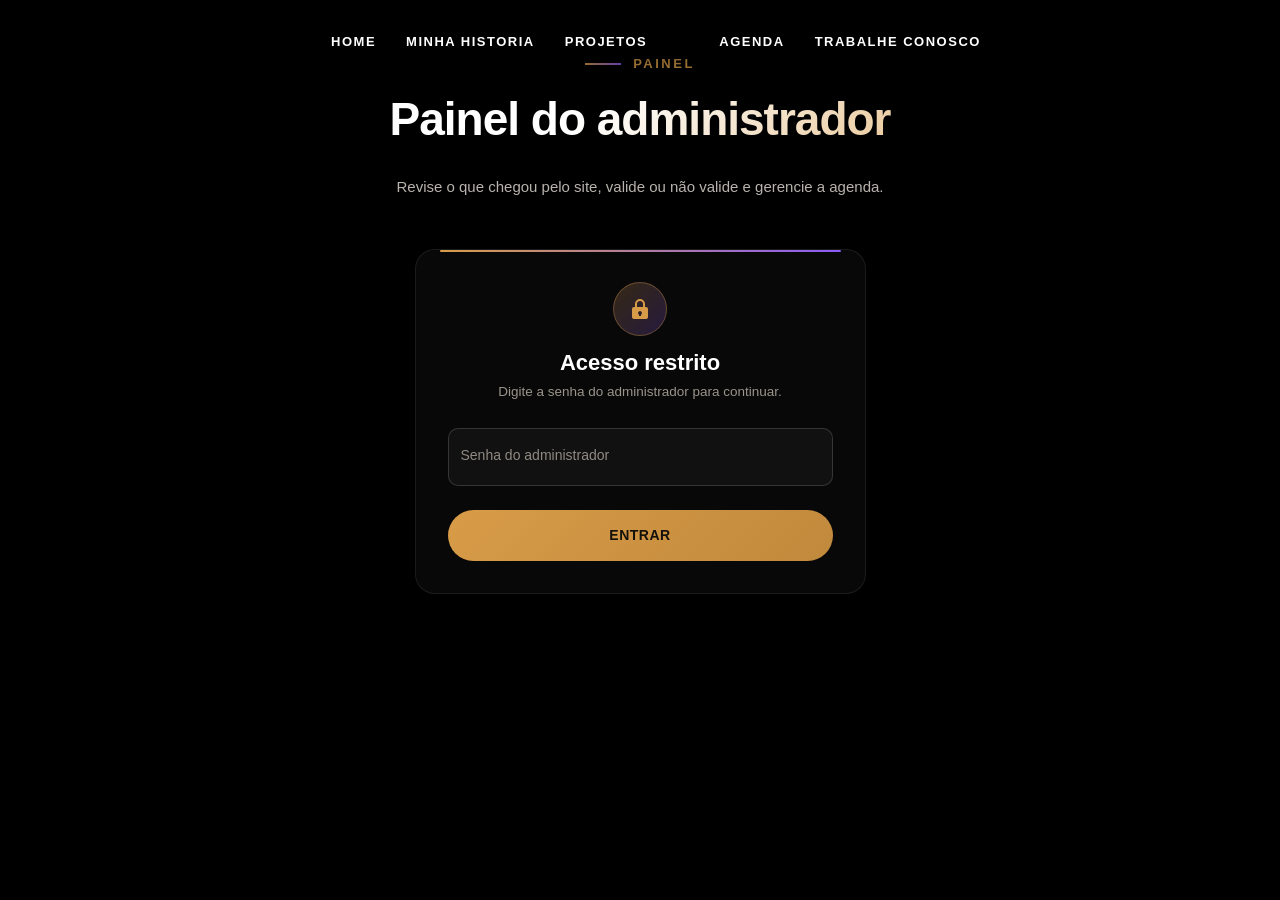
==== admin.html @ d31c8e06 "Add files via upload" ====
<!DOCTYPE html>
<html lang="pt-BR">
<head>
    <meta charset="UTF-8">
    <meta name="viewport" content="width=device-width, initial-scale=1.0">
    <link href="https://cdn.jsdelivr.net/npm/bootstrap@5.3.3/dist/css/bootstrap.min.css" rel="stylesheet" integrity="sha384-QWTKZyjpPEjISv5WaRU9OFeRpok6YctnYmDr5pNlyT2bRjXh0JMhjY6hW+ALEwIH" crossorigin="anonymous">
    <link rel="stylesheet" href="index.css">
    <title>JBMUSIC - Painel do administrador</title>
    <meta name="robots" content="noindex, nofollow">
</head>
<body>

    <!-- NAV BAR SUPERIOR -->
    <header class="header-navbar">
        <ul class="nav-menu">
            <li><a class="nav-link" href="index.html">Home</a></li>
            <li><a class="nav-link" href="historia.html">Minha historia</a></li>
            <li><a class="nav-link" href="projetos.html">Projetos</a></li>
        </ul>
        <ul class="nav-menu">
            <li><a class="nav-link" href="agenda.html">Agenda</a></li>
            <li><a class="nav-link" href="trabalhe-conosco.html">Trabalhe conosco</a></li>
        </ul>
    </header>

    <!-- PAINEL DO ADMINISTRADOR -->
    <section class="admin-section py-5" id="painel">
        <div class="container">
            <div class="text-center mb-5 about-text">
                <span class="section-label justify-content-center">Painel</span>
                <h2>Painel do administrador</h2>
                <p class="section-intro mx-auto">Revise o que chegou pelo site, valide ou não valide e gerencie a agenda.</p>
            </div>

            <!-- LOGIN -->
            <div id="admLogin" class="row justify-content-center">
                <div class="col-md-8 col-lg-5">
                    <div class="form-card">
                        <div class="form-card-head text-center">
                            <div class="form-card-icon"><svg viewBox="0 0 24 24"><path d="M12 2a5 5 0 0 0-5 5v3H6a2 2 0 0 0-2 2v8a2 2 0 0 0 2 2h12a2 2 0 0 0 2-2v-8a2 2 0 0 0-2-2h-1V7a5 5 0 0 0-5-5zm-3 8V7a3 3 0 1 1 6 0v3H9zm3 4a2 2 0 0 1 1 3.7V19h-2v-1.3A2 2 0 0 1 12 14z"/></svg></div>
                            <h3>Acesso restrito</h3>
                            <p>Digite a senha do administrador para continuar.</p>
                        </div>
                        <form id="admLoginForm" class="site-form needs-validation" novalidate>
                            <div class="form-floating">
                                <input type="password" class="form-control" id="admSenha" placeholder="Senha" required autocomplete="current-password">
                                <label for="admSenha">Senha do administrador</label>
                                <div class="invalid-feedback">Digite a senha.</div>
                            </div>
                            <div id="admLoginErro" class="adm-erro" role="alert" hidden></div>
                            <button type="submit" class="btn btn-gold btn-lg mt-4 w-100">Entrar</button>
                        </form>
                    </div>
                </div>
            </div>

            <!-- PAINEL -->
            <div id="admPainel" hidden>
                <div class="adm-topo">
                    <div class="adm-tabs" role="tablist">
                        <button type="button" class="adm-tab ativa" data-aba="agendas">Agendas <span class="adm-selo" hidden>0</span></button>
                        <button type="button" class="adm-tab" data-aba="inscricoes">Trabalhe conosco <span class="adm-selo" hidden>0</span></button>
                        <button type="button" class="adm-tab" data-aba="mensagens">Mensagens <span class="adm-selo" hidden>0</span></button>
                    </div>
                    <div class="adm-topo-acoes">
                        <button type="button" class="adm-btn adm-btn-neutro" id="admAtualizar">Atualizar</button>
                        <button type="button" class="adm-btn adm-btn-neutro" id="admSair">Sair</button>
                    </div>
                </div>

                <div id="admAba-agendas" class="adm-tabpanel" >
                    <div class="adm-barra-acoes"><button type="button" class="btn btn-agenda adm-novo-btn" id="admNovaToggle">+ Nova agenda</button></div>
                    <div id="admNovaAgenda" class="form-card adm-nova" hidden>
                        <div class="form-card-head text-center">
                            <h3>Adicionar agenda manualmente</h3>
                            <p>Agendas adicionadas aqui já entram como validadas e aparecem na página pública.</p>
                        </div>
                        <form id="admNovaForm" class="site-form needs-validation" novalidate>
                            <div class="row g-3">
                            <div class="col-12">
                                <div class="form-floating">
                                    <input type="text" class="form-control" id="admIgreja" placeholder="Igreja" required >
                                    <label for="admIgreja">Igreja</label>
                                    <div class="invalid-feedback">Informe a igreja.</div>
                                </div>
                            </div>
                            <div class="col-12">
                                <div class="form-floating">
                                    <input type="text" class="form-control" id="admEndereco" placeholder="Endereço da igreja" required >
                                    <label for="admEndereco">Endereço da igreja</label>
                                    <div class="invalid-feedback">Informe o endereço.</div>
                                </div>
                            </div>
                            <div class="col-md-6">
                                <div class="form-floating">
                                    <input type="date" class="form-control" id="admData" placeholder="Dia do evento" required >
                                    <label for="admData">Dia do evento</label>
                                    <div class="invalid-feedback">Escolha o dia.</div>
                                </div>
                            </div>
                            <div class="col-md-6">
                                <div class="form-floating">
                                    <input type="time" class="form-control" id="admHorario" placeholder="Horário do evento" required >
                                    <label for="admHorario">Horário do evento</label>
                                    <div class="invalid-feedback">Escolha o horário.</div>
                                </div>
                            </div>
                            <div class="col-md-6">
                                <div class="form-floating">
                                    <input type="text" class="form-control" id="admNome" placeholder="Nome do responsável" required >
                                    <label for="admNome">Nome do responsável</label>
                                    <div class="invalid-feedback">Informe o nome.</div>
                                </div>
                            </div>
                            <div class="col-md-6">
                                <div class="form-floating">
                                    <input type="text" class="form-control" id="admCargo" placeholder="Cargo na igreja" required >
                                    <label for="admCargo">Cargo na igreja</label>
                                    <div class="invalid-feedback">Informe o cargo.</div>
                                </div>
                            </div>
                            <div class="col-12">
                                <div class="form-floating">
                                    <input type="tel" class="form-control" id="admContato" placeholder="Contato (WhatsApp)" required inputmode="numeric" data-mask="phone" minlength="14" maxlength="15">
                                    <label for="admContato">Contato (WhatsApp)</label>
                                    <div class="invalid-feedback">Informe um telefone válido com DDD.</div>
                                </div>
                            </div>
                            </div>
                            <div class="adm-form-acoes">
                                <button type="button" class="adm-btn adm-btn-neutro" id="admNovaCancelar">Cancelar</button>
                                <button type="submit" class="btn btn-gold">Salvar agenda</button>
                            </div>
                        </form>
                    </div>
                    <div id="admFiltros-agendas" class="adm-filtros"></div>
                    <div id="admLista-agendas" class="adm-lista"></div>
                </div>
                <div id="admAba-inscricoes" class="adm-tabpanel" hidden>
                    <div id="admFiltros-inscricoes" class="adm-filtros"></div>
                    <div id="admLista-inscricoes" class="adm-lista"></div>
                </div>
                <div id="admAba-mensagens" class="adm-tabpanel" hidden>
                    <div id="admFiltros-mensagens" class="adm-filtros"></div>
                    <div id="admLista-mensagens" class="adm-lista"></div>
                </div>
            </div>
        </div>
    </section>

    <!-- JAVASCRIPT INTEGRADO -->
    <script src="./script.js"></script>
    <script src="./painel.js"></script>
</body>
</html>
---- index.css ----
/* =========================================================================
           1. RESET DE ESTILOS & CONFIGURAÇÃO CORE
           ========================================================================= */
        * {
            box-sizing: border-box;
            margin: 0;
            padding: 0;
        }

        html, body {
            width: 100%;
            background-color: #000000;
            overflow-x: hidden;
            font-family: 'Segoe UI', -apple-system, BlinkMacSystemFont, Roboto, sans-serif;
            scroll-behavior: smooth;
        }

        /* =========================================================================
           2. HEADER NAVBAR
           ========================================================================= */
        .header-navbar {
            position: fixed;
            top: 0;
            left: 0;
            width: 100%;
            height: 100px;
            display: flex;
            justify-content: center;
            align-items: center;
            padding: 0 40px;
            gap: 40px;
            z-index: 99;
            background: linear-gradient(to bottom, rgba(0,0,0,0.85) 0%, rgba(0,0,0,0) 100%);
        }

        .nav-menu {
            display: flex;
            align-items: center;
            gap: 30px;
            list-style: none;
        }

        .nav-link {
            color: #ffffff;
            text-decoration: none;
            font-size: 13px;
            font-weight: 600;
            text-transform: uppercase;
            letter-spacing: 1.5px;
            transition: color 0.3s ease;
        }

        .nav-link:hover {
            color: #D89C48;
        }

        .nav-link.active {
            color: #D89C48;
        }

        /* =========================================================================
           3. SEÇÃO 1: CARROSSEL ACCORDION HORIZONTAL
           ========================================================================= */
        .accordion-section {
            width: 100vw;
            height: 100vh;
            position: relative;
            overflow: hidden;
            background-color: #000000;
        }

        .accordion-carousel {
            display: flex;
            width: 100vw;
            height: 100vh;
            position: relative;
            overflow: hidden;
            background-color: #000000;
            cursor: none !important; 
        }

        .accordion-panel {
            position: relative;
            flex: 1;
            height: 100%;
            overflow: hidden;
            transition: flex 0.8s cubic-bezier(0.25, 1, 0.3, 1);
            will-change: flex;
        }

        .panel-background {
            position: absolute;
            top: 0;
            left: 0;
            width: 100%;
            height: 100%;
            background-size: cover;
            background-position: center;
            background-repeat: no-repeat;
            transform: scale(1);
            transition: transform 0.8s cubic-bezier(0.25, 1, 0.3, 1);
        }

        .panel-overlay {
            position: absolute;
            top: 0;
            left: 0;
            width: 100%;
            height: 100%;
            background: linear-gradient(to bottom, rgba(0,0,0,0.2) 0%, rgba(0,0,0,0.4) 60%, rgba(0,0,0,0.85) 100%);
            z-index: 2;
            transition: background 0.5s ease;
        }

        .accordion-panel:hover {
            flex: 4; 
        }   

        .accordion-panel:hover .panel-overlay {
            background: linear-gradient(to bottom, rgba(0,0,0,0.1) 0%, rgba(0,0,0,0.3) 60%, rgba(0,0,0,0.85) 100%);
        }

        .panel-content {
            position: absolute;
            bottom: 12%;
            left: 40px;
            right: 40px;
            z-index: 3;
            color: #ffffff;
            pointer-events: none; 
        }

        .panel-content h2 {
            font-size: clamp(24px, 3vw, 42px);
            font-weight: 700;
            text-transform: capitalize;
            letter-spacing: -0.5px;
            margin-bottom: 10px;
        }

        .panel-hidden-elements {
            opacity: 0;
            transform: translateY(20px);
            transition: opacity 0.5s cubic-bezier(0.25, 1, 0.3, 1), transform 0.5s cubic-bezier(0.25, 1, 0.3, 1);
            transition-delay: 0.1s;
        }

        .accordion-panel:hover .panel-hidden-elements {
            opacity: 1;
            transform: translateY(0);
        }

        .panel-clickable-link {
            position: absolute;
            top: 0;
            left: 0;
            width: 100%;
            height: 100%;
            z-index: 4;
            cursor: none !important;
        }

        .btn-participate {
            display: inline-block;
            margin-top: 15px;
            color: #D89C48;
            font-weight: 600;
            font-size: 14px;
            text-transform: uppercase;
            letter-spacing: 1px;
            text-decoration: none;
        }

        .drag-cursor-fluid {
            position: fixed;
            width: 90px;
            height: 90px;
            background-color: #ffffff;
            border-radius: 50%;
            display: flex;
            justify-content: center;
            align-items: center;
            z-index: 9999;
            pointer-events: none;
            transform: translate(-50%, -50%) scale(0);
            opacity: 0;
            mix-blend-mode: difference;
            transition: transform 0.4s cubic-bezier(0.25, 1, 0.3, 1), opacity 0.4s ease;
        }

        .drag-cursor-fluid span {
            color: #000000; 
            font-size: 11px;
            font-weight: 700;
            letter-spacing: 0.5px;
            text-transform: capitalize;
        }

        .accordion-carousel:hover .drag-cursor-fluid {
            transform: translate(-50%, -50%) scale(1);
            opacity: 1;
        }

        .header-navbar:hover ~ .accordion-carousel .drag-cursor-fluid {
            transform: translate(-50%, -50%) scale(0);
            opacity: 0;
        }

        /* =========================================================================
           4. SEÇÃO 2: GALERIA DE VÍDEOS (COM TRANSIÇÃO SUAVE SEM PERDER O PERSONAGEM)
           ========================================================================= */
        .video-gallery-section {
            width: 100vw;
            min-height: 100vh;
            background-image: url("./images/fundo_musical.jpeg");
            background-size: cover;
            background-position: center;
            background-repeat: no-repeat;
            display: flex;
            justify-content: center;
            align-items: center;
            overflow: hidden;
            position: relative;
        }

        /* GRADIENTE DE SOMBREAMENTO NO TOPO PARA OCULTAR A LINHA DE CORTE */
        .video-gallery-section::before {
            content: '';
            position: absolute;
            top: 0;
            left: 0;
            width: 100%;
            height: 250px; /* Altura do desfoque/sombra na transição */
            background: linear-gradient(to bottom, rgba(0,0,0,0.9) 0%, rgba(0,0,0,0.5) 50%, rgba(0,0,0,0) 100%);
            z-index: 1;
            pointer-events: none;
        }

        .stage-container {
            width: 100%;
            max-width: 1280px;
            min-height: 100vh;
            display: flex;
            flex-wrap: wrap;
            align-items: center;
            justify-content: center;
            gap: 40px 60px;
            position: relative;
            padding: 110px 50px;
            z-index: 2;
        }

        /* MANTÉM OS ELEMENTOS ALINHADOS */
        .video-grid-wrapper {
            flex: 0 1 auto;
            opacity: 0;
            transform: translateY(30px);
            transition: opacity 1.2s cubic-bezier(0.16, 1, 0.3, 1), transform 1.2s cubic-bezier(0.16, 1, 0.3, 1);
        }

        .person-container {
            flex: 0 1 auto;
            width: 320px;
            max-width: 100%;
            height: 60vh;
            max-height: 620px;
            min-height: 380px;
            display: flex;
            align-items: flex-end;
            justify-content: center;
            z-index: 1;
            pointer-events: none;

            opacity: 0;
            transform: translateX(40px);
            transition: opacity 1.4s cubic-bezier(0.16, 1, 0.3, 1) 0.2s, transform 1.4s cubic-bezier(0.16, 1, 0.3, 1) 0.2s;
        }

        .video-gallery-section.is-visible .video-grid-wrapper {
            opacity: 1;
            transform: translateY(0);
        }

        .video-gallery-section.is-visible .person-container {
            opacity: 1;
            transform: translateX(0);
        }

        .video-grid {
            display: grid;
            grid-template-columns: repeat(2, 170px);
            gap: 20px 40px;
        }

        .video-card {
            display: flex;
            flex-direction: column;
            align-items: center;
            cursor: pointer;
            transition: transform 0.3s cubic-bezier(0.16, 1, 0.3, 1);
        }

        .video-card:hover {
            transform: translateY(-5px) scale(1.03);
        }

        .video-thumb {
            width: 100%;
            height: 110px;
            background-color: #d1d5db;
            border-radius: 6px;
            display: flex;
            justify-content: center;
            align-items: center;
            position: relative;
            box-shadow: 0 8px 20px rgba(0, 0, 0, 0.6);
        }

        .video-thumb span {
            color: #1f2937;
            font-size: 16px;
            font-weight: 600;
        }

        .play-icon {
            position: absolute;
            width: 38px;
            height: 38px;
            background: rgba(139, 92, 246, 0.95);
            border-radius: 50%;
            display: flex;
            justify-content: center;
            align-items: center;
            opacity: 0;
            transition: opacity 0.3s ease, transform 0.3s ease;
            transform: scale(0.8);
        }

        .play-icon::after {
            content: '';
            display: block;
            width: 0;
            height: 0;
            border-style: solid;
            border-width: 6px 0 6px 10px;
            border-color: transparent transparent transparent #ffffff;
            margin-left: 2px;
        }

        .video-card:hover .play-icon {
            opacity: 1;
            transform: scale(1);
        }

        .video-title {
            margin-top: 8px;
            font-size: 13px;
            font-weight: 500;
            color: #ffffff;
            text-align: center;
            line-height: 1.2;
            text-shadow: 0 2px 4px rgba(0,0,0,0.8);
            max-width: 170px;
        }

        .person-image {
            height: 100%;
            width: auto;
            object-fit: contain;
            filter: drop-shadow(-15px 0 25px rgba(0, 0, 0, 0.6));
        }

        /* =========================================================================
           5. SEÇÕES: HISTÓRIA, PROJETOS, TRABALHE CONOSCO E AGENDA
           ========================================================================= */
        .historia-section,
        .projetos-section,
        .trabalhe-section,
        .agenda-section {
            width: 100vw;
            position: relative;
            overflow: hidden;
        }

        .historia-section {
            padding: 120px 40px;
            background:
                radial-gradient(ellipse 700px 500px at 15% 15%, rgba(139, 92, 246, 0.10) 0%, transparent 60%),
                radial-gradient(ellipse 700px 500px at 85% 85%, rgba(216, 156, 72, 0.10) 0%, transparent 60%),
                #08080a;
        }

        .projetos-section {
            padding: 100px 40px;
            background-color: #0a0a0d;
        }

        .trabalhe-section {
            padding: 100px 40px;
            background:
                radial-gradient(ellipse 700px 500px at 85% 15%, rgba(216, 156, 72, 0.08) 0%, transparent 60%),
                radial-gradient(ellipse 700px 500px at 15% 85%, rgba(139, 92, 246, 0.08) 0%, transparent 60%),
                #08080a;
        }

        .agenda-section {
            padding: 100px 40px 70px;
            background-color: #050505;
        }

        @media (min-width: 992px) {
            .historia-image-sticky {
                position: sticky;
                top: 110px;
            }
        }

        .about-image-frame {
            flex: 0 0 360px;
            position: relative;
            padding: 12px;
            border: 1px solid rgba(216, 156, 72, 0.35);
            border-radius: 24px;
        }

        .about-image-frame::before {
            content: '';
            position: absolute;
            inset: -1px;
            border-radius: 24px;
            background: linear-gradient(135deg, rgba(216, 156, 72, 0.25), rgba(139, 92, 246, 0.25));
            filter: blur(24px);
            z-index: -1;
            opacity: 0.7;
        }

        .about-image-wrap {
            aspect-ratio: 4 / 5;
            border-radius: 16px;
            overflow: hidden;
            box-shadow: 0 25px 60px rgba(0, 0, 0, 0.7);
        }

        .about-image {
            width: 100%;
            height: 100%;
            object-fit: cover;
            display: block;
        }

        /* .about-text é usada como bloco de texto genérico nas seções História e Trabalhe conosco */
        .about-text {
            color: #ffffff;
        }

        .section-label {
            display: inline-flex;
            align-items: center;
            gap: 12px;
            color: #D89C48;
            font-size: 13px;
            font-weight: 700;
            text-transform: uppercase;
            letter-spacing: 2.5px;
            margin-bottom: 18px;
        }

        .section-label::before {
            content: '';
            width: 36px;
            height: 2px;
            background: linear-gradient(90deg, #D89C48, #8b5cf6);
        }

        .about-text h2 {
            font-size: clamp(30px, 4vw, 46px);
            font-weight: 800;
            letter-spacing: -1px;
            margin-bottom: 26px;
            background: linear-gradient(135deg, #ffffff 45%, #D89C48 100%);
            -webkit-background-clip: text;
            background-clip: text;
            color: transparent;
        }

        .about-text p {
            font-size: 15px;
            line-height: 1.85;
            color: #b8b3ac;
            margin-bottom: 16px;
        }

        .about-text p.lead {
            font-size: 17px;
            color: #e7e3db;
            font-weight: 500;
        }

        .historia-subtitle {
            display: flex;
            align-items: center;
            gap: 10px;
            color: #ffffff;
            font-size: 17px;
            font-weight: 700;
            margin-top: 28px;
            margin-bottom: 10px;
        }

        .historia-subtitle::before {
            content: '';
            width: 20px;
            height: 2px;
            background: linear-gradient(90deg, #D89C48, #8b5cf6);
            display: inline-block;
            flex-shrink: 0;
        }

        .section-intro {
            max-width: 640px;
            color: #a8a29b;
            font-size: 15px;
            line-height: 1.8;
        }

        .requisitos-list {
            list-style: none;
        }

        .requisitos-list li {
            position: relative;
            padding-left: 28px;
            margin-bottom: 12px;
            color: #c9c4ba;
            font-size: 14px;
            line-height: 1.6;
        }

        .requisitos-list li::before {
            content: '\2713';
            position: absolute;
            left: 0;
            top: 0;
            color: #D89C48;
            font-weight: 700;
        }

        /* CARDS DE PROJETO */
        .projeto-card {
            background: rgba(255, 255, 255, 0.03);
            border: 1px solid rgba(255, 255, 255, 0.08);
            border-radius: 16px;
            padding: 32px 26px;
            transition: transform 0.3s ease, border-color 0.3s ease;
        }

        .projeto-card:hover {
            transform: translateY(-6px);
            border-color: rgba(216, 156, 72, 0.4);
        }

        .projeto-card h4 {
            color: #ffffff;
            font-weight: 700;
            margin-bottom: 0;
        }

        .projeto-card.is-expandable {
            cursor: pointer;
        }

        .projeto-card-header {
            display: flex;
            justify-content: space-between;
            align-items: center;
            gap: 12px;
            margin-bottom: 14px;
        }

        .projeto-toggle-icon {
            flex-shrink: 0;
            width: 28px;
            height: 28px;
            border-radius: 50%;
            border: 1px solid rgba(216, 156, 72, 0.45);
            color: #D89C48;
            font-size: 18px;
            line-height: 1;
            display: flex;
            align-items: center;
            justify-content: center;
            transition: transform 0.3s ease, background 0.3s ease;
        }

        .projeto-card.active .projeto-toggle-icon {
            transform: rotate(45deg);
            background: rgba(216, 156, 72, 0.15);
        }

        .projeto-card.active {
            border-color: rgba(216, 156, 72, 0.4);
        }

        .projeto-card-details {
            max-height: 0;
            opacity: 0;
            overflow: hidden;
            transition: max-height 0.45s ease, opacity 0.3s ease, margin-top 0.3s ease;
        }

        .projeto-card.active .projeto-card-details {
            max-height: 300px;
            opacity: 1;
            margin-top: 16px;
        }

        .projeto-card-details ul {
            list-style: none;
        }

        .projeto-card-details li {
            position: relative;
            padding-left: 22px;
            margin-bottom: 8px;
            color: #c9c4ba;
            font-size: 13.5px;
            line-height: 1.6;
        }

        .projeto-card-details li::before {
            content: '';
            position: absolute;
            left: 0;
            top: 8px;
            width: 7px;
            height: 7px;
            border-radius: 50%;
            background: linear-gradient(135deg, #D89C48, #8b5cf6);
        }

        .projeto-card p {
            color: #a8a29b;
            font-size: 14px;
            line-height: 1.7;
            margin-bottom: 0;
        }

        /* CARD QUE ENVOLVE OS FORMULÁRIOS (TRABALHE CONOSCO / AGENDA) */
        .form-card {
            position: relative;
            background: rgba(255, 255, 255, 0.03);
            border: 1px solid rgba(255, 255, 255, 0.08);
            border-radius: 20px;
            padding: 32px;
            box-shadow: 0 25px 60px rgba(0, 0, 0, 0.35);
        }

        .form-card::before {
            content: '';
            position: absolute;
            top: 0;
            left: 24px;
            right: 24px;
            height: 2px;
            background: linear-gradient(90deg, #D89C48, #8b5cf6);
            border-radius: 2px;
        }

        /* FORMULÁRIOS (TRABALHE CONOSCO / AGENDA) COM CAMPOS BOOTSTRAP EM TEMA ESCURO */
        .site-form .form-label {
            color: #cfcfcf;
            font-size: 12px;
            font-weight: 600;
            text-transform: uppercase;
            letter-spacing: 0.5px;
            margin-bottom: 6px;
        }

        .site-form .form-control {
            background: rgba(255, 255, 255, 0.04);
            border: 1px solid rgba(255, 255, 255, 0.15);
            color: #ffffff;
            border-radius: 10px;
            padding: 11px 16px;
            font-size: 14px;
        }

        .site-form .form-control::placeholder {
            color: #6f6f6f;
        }

        .site-form .form-control:focus {
            background: rgba(255, 255, 255, 0.06);
            color: #ffffff;
            border-color: #D89C48;
            box-shadow: 0 0 0 3px rgba(216, 156, 72, 0.15);
        }

        /* ---- FORMULÁRIOS BOOTSTRAP: FLOATING LABELS, VALIDAÇÃO E INTERAÇÃO ---- */
        .section-intro-wide {
            max-width: 780px;
        }

        .form-card-head {
            margin-bottom: 26px;
        }

        .form-card-icon {
            width: 54px;
            height: 54px;
            margin: 0 auto 14px;
            border-radius: 50%;
            display: flex;
            align-items: center;
            justify-content: center;
            background: linear-gradient(135deg, rgba(216, 156, 72, 0.22), rgba(139, 92, 246, 0.22));
            border: 1px solid rgba(216, 156, 72, 0.35);
        }

        .form-card-icon svg {
            width: 24px;
            height: 24px;
            fill: #D89C48;
        }

        .form-card-head h3 {
            color: #ffffff;
            font-size: 22px;
            font-weight: 800;
            margin-bottom: 6px;
        }

        .form-card-head p {
            color: #9a948b;
            font-size: 13.5px;
            margin: 0 auto;
            max-width: 460px;
        }

        .form-group-title {
            display: flex;
            align-items: center;
            gap: 10px;
            color: #ffffff;
            font-size: 13px;
            font-weight: 700;
            text-transform: uppercase;
            letter-spacing: 1px;
            margin-bottom: 14px;
        }

        .form-group-title span {
            width: 22px;
            height: 22px;
            border-radius: 50%;
            background: linear-gradient(135deg, #D89C48, #8b5cf6);
            color: #ffffff;
            font-size: 11px;
            display: flex;
            align-items: center;
            justify-content: center;
        }

        .site-form .form-floating > label {
            color: #8f8a83;
            font-size: 14px;
        }

        .site-form .form-floating > .form-control::placeholder {
            color: transparent;
        }

        .site-form .form-floating > label::after {
            background: transparent !important;
        }

        .site-form .form-floating > .form-control {
            min-height: 58px;
            padding: 1.65rem 16px 0.55rem;
        }

        .site-form .form-floating > textarea.form-control {
            padding-top: 1.7rem;
        }

        .site-form .form-floating > .form-control:focus ~ label,
        .site-form .form-floating > .form-control:not(:placeholder-shown) ~ label,
        .site-form .form-floating > input[type="date"] ~ label,
        .site-form .form-floating > input[type="time"] ~ label {
            color: #D89C48;
            opacity: 1;
            transform: scale(0.82) translateY(-0.55rem) translateX(0.15rem);
        }

        .site-form .form-control:hover {
            border-color: rgba(216, 156, 72, 0.4);
        }

        .site-form .invalid-feedback {
            color: #ff8a8a;
            font-size: 12px;
        }

        .site-form.was-validated .form-control:invalid {
            border-color: #ff6b6b;
            box-shadow: 0 0 0 3px rgba(255, 107, 107, 0.15);
        }

        .site-form.was-validated .form-control:valid {
            border-color: rgba(37, 211, 102, 0.6);
        }

        .field-counter {
            text-align: right;
            color: #6f6f6f;
            font-size: 11.5px;
            margin-top: 6px;
        }

        .site-form .btn-lg {
            font-size: 14px;
            padding: 15px;
        }

        .site-form .btn.is-loading {
            pointer-events: none;
            opacity: 0.85;
        }

        .site-form .btn.is-loading::after {
            content: '';
            display: inline-block;
            width: 14px;
            height: 14px;
            margin-left: 10px;
            border: 2px solid currentColor;
            border-right-color: transparent;
            border-radius: 50%;
            vertical-align: -2px;
            animation: btn-spin 0.7s linear infinite;
        }

        @keyframes btn-spin {
            to { transform: rotate(360deg); }
        }

        .requisitos-grid .requisito-item {
            height: 100%;
            display: flex;
            align-items: flex-start;
            gap: 12px;
            padding: 16px 18px;
            background: rgba(255, 255, 255, 0.03);
            border: 1px solid rgba(255, 255, 255, 0.08);
            border-radius: 14px;
            color: #c9c4ba;
            font-size: 13.5px;
            line-height: 1.55;
            transition: transform 0.3s ease, border-color 0.3s ease;
        }

        .requisitos-grid .requisito-item:hover {
            transform: translateY(-3px);
            border-color: rgba(216, 156, 72, 0.4);
        }

        .requisito-check {
            flex-shrink: 0;
            width: 24px;
            height: 24px;
            border-radius: 50%;
            background: rgba(216, 156, 72, 0.15);
            color: #D89C48;
            font-size: 13px;
            font-weight: 700;
            display: flex;
            align-items: center;
            justify-content: center;
        }

        /* Corrige o ícone (preto por padrão) dos campos nativos de data/hora em tema escuro */
        .site-form input[type="date"],
        .site-form input[type="time"] {
            color-scheme: dark;
        }

        .site-form input[type="date"]::-webkit-calendar-picker-indicator,
        .site-form input[type="time"]::-webkit-calendar-picker-indicator {
            filter: invert(1);
            cursor: pointer;
        }

        .btn-gold {
            background: linear-gradient(135deg, #D89C48, #c1893c);
            border: none;
            color: #14110a;
            font-weight: 700;
            padding: 14px;
            border-radius: 30px;
            text-transform: uppercase;
            letter-spacing: 0.5px;
            transition: transform 0.3s ease, box-shadow 0.3s ease;
        }

        .btn-gold:hover {
            color: #14110a;
            transform: translateY(-2px);
            box-shadow: 0 12px 26px rgba(216, 156, 72, 0.35);
        }

        .btn-agenda {
            background: linear-gradient(135deg, #8b5cf6, #6d3fd1);
            border: none;
            color: #ffffff;
            font-weight: 700;
            padding: 14px;
            border-radius: 30px;
            text-transform: uppercase;
            letter-spacing: 0.5px;
            transition: transform 0.3s ease, box-shadow 0.3s ease;
        }

        .btn-agenda:hover {
            color: #ffffff;
            transform: translateY(-2px);
            box-shadow: 0 12px 26px rgba(139, 92, 246, 0.35);
        }

        /* VISUALIZADOR DE AGENDA (NAVEGAÇÃO POR MÊS) */
        .agenda-viewer {
            margin-top: 20px;
            background: rgba(255, 255, 255, 0.03);
            border: 1px solid rgba(255, 255, 255, 0.08);
            border-radius: 18px;
            overflow: hidden;
        }

        .agenda-viewer-header {
            position: relative;
            display: flex;
            flex-direction: column;
            align-items: center;
            justify-content: center;
            gap: 4px;
            padding: 24px;
            background: rgba(255, 255, 255, 0.03);
            border-bottom: 1px solid rgba(255, 255, 255, 0.08);
        }

        .agenda-nav {
            position: absolute;
            left: 20px;
            top: 50%;
            transform: translateY(-50%);
            display: flex;
            gap: 8px;
        }

        .agenda-nav-btn {
            width: 34px;
            height: 34px;
            border-radius: 50%;
            border: 1px solid rgba(255, 255, 255, 0.15);
            background: rgba(255, 255, 255, 0.05);
            color: #ffffff;
            font-size: 18px;
            line-height: 1;
            cursor: pointer;
            transition: background 0.3s ease, border-color 0.3s ease, transform 0.3s ease;
        }

        .agenda-nav-btn:hover {
            background: rgba(216, 156, 72, 0.2);
            border-color: rgba(216, 156, 72, 0.5);
            transform: translateY(-1px);
        }

        .agenda-today-btn {
            position: absolute;
            right: 20px;
            top: 50%;
            transform: translateY(-50%);
            background: rgba(139, 92, 246, 0.15);
            border: 1px solid rgba(139, 92, 246, 0.4);
            color: #d8c9ff;
            font-size: 12px;
            font-weight: 700;
            text-transform: uppercase;
            letter-spacing: 0.5px;
            padding: 8px 16px;
            border-radius: 20px;
            cursor: pointer;
            transition: background 0.3s ease;
        }

        .agenda-today-btn:hover {
            background: rgba(139, 92, 246, 0.28);
        }

        #agendaMonthLabel {
            color: #ffffff;
            font-size: 19px;
            font-weight: 800;
            letter-spacing: 0.3px;
            text-transform: capitalize;
            margin: 0;
        }

        .agenda-list {
            padding: 6px 0 10px;
        }

        .agenda-date-group + .agenda-date-group {
            border-top: 1px solid rgba(255, 255, 255, 0.06);
        }

        .agenda-date-row {
            display: flex;
            justify-content: space-between;
            align-items: baseline;
            gap: 12px;
            padding: 16px 24px 8px;
        }

        .agenda-date-text {
            color: #D89C48;
            font-size: 13px;
            font-weight: 700;
            text-transform: uppercase;
            letter-spacing: 0.5px;
        }

        .agenda-weekday {
            color: #766f65;
            font-size: 12px;
            font-weight: 600;
            text-transform: capitalize;
        }

        /* LINHAS DA AGENDA ALINHADAS EM COLUNAS: Igreja | Endereço | Horário | Responsável | Contato */
        .agenda-cols-head,
        .agenda-event-row {
            display: grid;
            grid-template-columns: minmax(0, 1.3fr) minmax(0, 1.5fr) 64px minmax(0, 1.1fr) 132px;
            column-gap: 16px;
            align-items: baseline;
            padding: 12px 24px;
        }

        .agenda-cols-head {
            padding-top: 14px;
            padding-bottom: 10px;
            color: #766f65;
            font-size: 11px;
            font-weight: 700;
            text-transform: uppercase;
            letter-spacing: 0.8px;
            border-bottom: 1px solid rgba(255, 255, 255, 0.06);
        }

        .agenda-events .agenda-event-row:nth-child(even) {
            background: rgba(255, 255, 255, 0.025);
        }

        .agenda-cell {
            min-width: 0;
            font-size: 12.5px;
            color: #9a948b;
            overflow-wrap: anywhere;
        }

        .agenda-cell-igreja {
            display: flex;
            align-items: baseline;
            gap: 10px;
            color: #ffffff;
            font-weight: 700;
            font-size: 14px;
            text-transform: uppercase;
            letter-spacing: 0.3px;
        }

        .agenda-dot {
            width: 8px;
            height: 8px;
            border-radius: 50%;
            background: linear-gradient(135deg, #D89C48, #8b5cf6);
            flex-shrink: 0;
            align-self: center;
        }

        .agenda-cell-horario {
            color: #D89C48;
            font-weight: 700;
            font-size: 13px;
        }

        .agenda-cell-nome strong {
            display: block;
            color: #e7e3db;
            font-weight: 600;
        }

        .agenda-cell-nome small {
            display: block;
            color: #c9b8ff;
            font-size: 11.5px;
        }

        .agenda-cell-contato a {
            color: #9a948b;
            text-decoration: none;
        }

        .agenda-cell-contato a:hover {
            color: #25D366;
        }

        .agenda-empty {
            padding: 50px 24px;
            text-align: center;
            color: #8f8a83;
            font-size: 14px;
        }

        /* Campo-isca invisível: só robôs preenchem */
        .jb-honeypot {
            position: absolute !important;
            width: 1px; height: 1px;
            padding: 0; margin: -1px;
            overflow: hidden;
            clip: rect(0,0,0,0);
            white-space: nowrap;
            border: 0;
        }

        /* AVISO DE CONFIRMAÇÃO DA AGENDA (DESCE DO TOPO DA PÁGINA) */
        .agenda-toast {
            position: fixed;
            top: 0;
            left: 50%;
            width: min(420px, 92vw);
            display: flex;
            align-items: flex-start;
            gap: 14px;
            background: #111118;
            border: 1px solid rgba(216, 156, 72, 0.4);
            border-top: none;
            border-radius: 0 0 18px 18px;
            padding: 18px 20px;
            box-shadow: 0 20px 45px rgba(0, 0, 0, 0.5);
            transform: translate(-50%, -120%);
            transition: transform 0.5s cubic-bezier(0.16, 1, 0.3, 1);
            z-index: 3000;
        }

        .agenda-toast.show {
            transform: translate(-50%, 0);
        }

        .agenda-toast.is-error {
            border-color: rgba(255, 107, 107, 0.5);
        }

        .agenda-toast.is-error .agenda-toast-icon {
            background: rgba(255, 107, 107, 0.15);
            color: #ff6b6b;
        }

        .agenda-toast-icon {
            flex-shrink: 0;
            width: 40px;
            height: 40px;
            border-radius: 50%;
            background: rgba(37, 211, 102, 0.15);
            color: #25D366;
            font-size: 20px;
            display: flex;
            align-items: center;
            justify-content: center;
        }

        .agenda-toast-text {
            flex: 1;
            display: flex;
            flex-direction: column;
            gap: 3px;
        }

        .agenda-toast-text strong {
            color: #ffffff;
            font-size: 14px;
        }

        .agenda-toast-text span {
            color: #b8b3ac;
            font-size: 12.5px;
            line-height: 1.5;
        }

        .agenda-toast-close {
            flex-shrink: 0;
            background: none;
            border: none;
            color: #8f8a83;
            font-size: 20px;
            line-height: 1;
            cursor: pointer;
            transition: color 0.2s ease;
        }

        .agenda-toast-close:hover {
            color: #ffffff;
        }

        /* =========================================================================
           7. FOOTER: REDES SOCIAIS, CONTATO E FORMULÁRIO
           ========================================================================= */
        .site-footer {
            width: 100vw;
            position: relative;
            background: #050505;
            padding: 80px 40px 30px;
        }

        .site-footer::before {
            content: '';
            position: absolute;
            top: 0;
            left: 0;
            right: 0;
            height: 2px;
            background: linear-gradient(90deg, transparent, #D89C48 25%, #8b5cf6 75%, transparent);
        }

        .footer-container {
            max-width: 1100px;
            margin: 0 auto;
            display: grid;
            grid-template-columns: 1fr 1fr 1.3fr;
            gap: 50px;
        }

        .footer-col h3 {
            color: #ffffff;
            font-size: 24px;
            font-weight: 800;
            letter-spacing: 1.5px;
            margin-bottom: 14px;
            background: linear-gradient(135deg, #ffffff 40%, #D89C48 100%);
            -webkit-background-clip: text;
            background-clip: text;
            color: transparent;
            display: inline-block;
        }

        .footer-col h4 {
            position: relative;
            display: inline-block;
            color: #ffffff;
            font-size: 14px;
            text-transform: uppercase;
            letter-spacing: 1.5px;
            margin-bottom: 22px;
            padding-bottom: 12px;
        }

        .footer-col h4::after {
            content: '';
            position: absolute;
            left: 0;
            bottom: 0;
            width: 30px;
            height: 2px;
            background: linear-gradient(90deg, #D89C48, #8b5cf6);
        }

        .footer-col p {
            color: #8f8a83;
            font-size: 14px;
            line-height: 1.7;
        }

        .social-links {
            display: flex;
            gap: 14px;
            margin-top: 24px;
        }

        .social-link {
            width: 44px;
            height: 44px;
            border-radius: 50%;
            background: rgba(255, 255, 255, 0.06);
            border: 1px solid rgba(255, 255, 255, 0.08);
            display: flex;
            justify-content: center;
            align-items: center;
            transition: background 0.35s ease, transform 0.3s ease, box-shadow 0.35s ease, border-color 0.35s ease;
        }

        .social-link svg {
            width: 18px;
            height: 18px;
            fill: #ffffff;
        }

        .social-link:hover {
            background: linear-gradient(135deg, #D89C48, #8b5cf6);
            border-color: transparent;
            transform: translateY(-4px);
            box-shadow: 0 10px 24px rgba(216, 156, 72, 0.35);
        }

        .phone-link a {
            display: inline-flex;
            align-items: center;
            gap: 10px;
            margin-top: 6px;
            color: #ffffff;
            background: rgba(37, 211, 102, 0.10);
            border: 1px solid rgba(37, 211, 102, 0.35);
            padding: 11px 20px;
            border-radius: 30px;
            font-size: 15px;
            font-weight: 700;
            text-decoration: none;
            transition: background 0.3s ease, transform 0.3s ease;
        }

        .phone-link a svg {
            width: 16px;
            height: 16px;
            fill: #25D366;
            flex-shrink: 0;
        }

        .phone-link a:hover {
            background: rgba(37, 211, 102, 0.22);
            transform: translateY(-2px);
        }

        .footer-form form {
            display: flex;
            flex-direction: column;
            gap: 14px;
        }

        .footer-form input,
        .footer-form textarea {
            background: rgba(255, 255, 255, 0.04);
            border: 1px solid rgba(255, 255, 255, 0.15);
            border-radius: 10px;
            padding: 13px 16px;
            color: #ffffff;
            font-family: inherit;
            font-size: 14px;
            resize: none;
            transition: border-color 0.3s ease, box-shadow 0.3s ease;
        }

        .footer-form input::placeholder,
        .footer-form textarea::placeholder {
            color: #6f6f6f;
        }

        .footer-form input:focus,
        .footer-form textarea:focus {
            outline: none;
            border-color: #D89C48;
            box-shadow: 0 0 0 3px rgba(216, 156, 72, 0.15);
        }

        .footer-form button {
            display: flex;
            align-items: center;
            justify-content: center;
            gap: 10px;
            background: #25D366;
            color: #ffffff;
            border: none;
            border-radius: 30px;
            padding: 14px;
            font-size: 14px;
            font-weight: 700;
            text-transform: uppercase;
            letter-spacing: 0.5px;
            cursor: pointer;
            box-shadow: 0 10px 24px rgba(37, 211, 102, 0.25);
            transition: background 0.3s ease, transform 0.3s ease, box-shadow 0.3s ease;
        }

        .footer-form button svg {
            width: 16px;
            height: 16px;
            fill: #ffffff;
        }

        .footer-form button:hover {
            background: #1ebe5b;
            transform: translateY(-2px);
            box-shadow: 0 14px 30px rgba(37, 211, 102, 0.4);
        }

        .footer-bottom {
            max-width: 1100px;
            margin: 55px auto 0;
            padding-top: 25px;
            border-top: 1px solid rgba(255, 255, 255, 0.06);
            text-align: center;
        }

        .footer-bottom p {
            color: #555555;
            font-size: 12px;
            letter-spacing: 0.5px;
        }

        /* =========================================================================
           8. MODAL POPUP PARA VÍDEO LOCAL
           ========================================================================= */
        .modal-overlay {
            position: fixed;
            top: 0;
            left: 0;
            width: 100vw;
            height: 100vh;
            background: rgba(0, 0, 0, 0.85);
            backdrop-filter: blur(8px);
            display: flex;
            justify-content: center;
            align-items: center;
            opacity: 0;
            pointer-events: none;
            transition: opacity 0.3s ease;
            z-index: 999;
        }

        .modal-overlay.active {
            opacity: 1;
            pointer-events: auto;
        }

        .modal-container {
            width: 90%;
            max-width: 800px;
            background: #111118;
            border: 1px solid #8b5cf6;
            border-radius: 12px;
            padding: 16px;
            position: relative;
            box-shadow: 0 0 30px rgba(139, 92, 246, 0.4);
        }

        .close-btn {
            position: absolute;
            top: -12px;
            right: -12px;
            width: 32px;
            height: 32px;
            background: #8b5cf6;
            color: #ffffff;
            border: none;
            border-radius: 50%;
            font-size: 18px;
            font-weight: bold;
            cursor: pointer;
            z-index: 10;
        }

        .video-wrapper {
            position: relative;
            width: 100%;
            background: #000;
            border-radius: 8px;
            overflow: hidden;
            display: flex;
            justify-content: center;
            align-items: center;
        }

        .video-wrapper video {
            width: 100%;
            max-height: 70vh;
            border-radius: 8px;
            outline: none;
        }

        /* =========================================================================
           6. RESPONSIVIDADE
           ========================================================================= */
        @media screen and (max-width: 1024px) {
            .header-navbar {
                height: 80px;
                padding: 0 20px;
                gap: 20px;
            }

            .nav-menu {
                gap: 20px;
            }

            .nav-link {
                font-size: 12px;
            }

            .drag-cursor-fluid {
                display: none !important;
            }

            .accordion-carousel, .panel-clickable-link {
                cursor: auto !important;
            }

            .stage-container {
                flex-direction: column;
                justify-content: center;
                padding: 40px 24px;
                min-height: auto;
            }

            .video-gallery-section {
                min-height: auto;
            }

            .video-grid-wrapper {
                order: 2;
            }

            .person-container {
                order: 1;
                width: 100%;
                height: 320px;
                min-height: 260px;
            }

            .about-image-frame {
                flex: 0 0 280px;
            }

            .footer-container {
                grid-template-columns: 1fr 1fr;
                gap: 40px;
            }

            .footer-form {
                grid-column: 1 / -1;
            }
        }

        @media screen and (max-width: 768px) {
            .header-navbar {
                position: absolute;
                height: auto;
                padding: 15px 10px;
                flex-direction: column;
                gap: 10px;
                background: rgba(0, 0, 0, 0.9);
            }

            .nav-menu {
                gap: 15px;
                justify-content: center;
                width: 100%;
            }

            .nav-link {
                font-size: 11px;
                letter-spacing: 1px;
            }

            .accordion-section {
                height: auto;
            }

            .accordion-carousel {
                display: flex;
                flex-direction: column;
                height: auto;
                width: 100vw;
            }

            .accordion-panel {
                flex: none !important;
                width: 100%;
                height: 40vh;
            }

            .panel-hidden-elements {
                opacity: 1 !important;
                transform: translateY(0) !important;
            }

            .panel-content {
                bottom: 15%;
                left: 25px;
                right: 25px;
            }

            .panel-content h2 {
                font-size: 28px;
            }

            .btn-participate {
                margin-top: 8px;
                font-size: 12px;
            }

            .about-image-frame {
                flex: none;
                width: 100%;
                max-width: 320px;
                margin: 0 auto;
            }

            .historia-section,
            .projetos-section,
            .trabalhe-section,
            .agenda-section {
                padding-left: 24px;
                padding-right: 24px;
            }

            .agenda-viewer-header {
                flex-direction: column;
                padding: 50px 16px 16px;
            }

            .agenda-nav {
                position: static;
                transform: none;
                order: 2;
                margin-top: 10px;
            }

            .agenda-today-btn {
                position: absolute;
                top: 16px;
                right: 16px;
                transform: none;
            }

            .agenda-cols-head {
                display: none;
            }

            .agenda-event-row {
                grid-template-columns: 1fr;
                row-gap: 4px;
                padding: 14px 20px;
            }

            .agenda-cell[data-label]:not(.agenda-cell-igreja)::before {
                content: attr(data-label) ': ';
                color: #766f65;
                font-size: 11px;
                text-transform: uppercase;
                letter-spacing: 0.5px;
            }

            .agenda-cell-nome strong,
            .agenda-cell-nome small {
                display: inline;
            }

            .agenda-toast {
                padding: 16px;
            }

            .form-card {
                padding: 22px;
            }

            .phone-link a {
                margin-top: 0;
            }

            .site-footer {
                padding: 50px 24px 24px;
            }

            .footer-container {
                grid-template-columns: 1fr;
                gap: 40px;
                text-align: center;
            }

            .social-links {
                justify-content: center;
            }

            .footer-form {
                grid-column: auto;
            }
        }
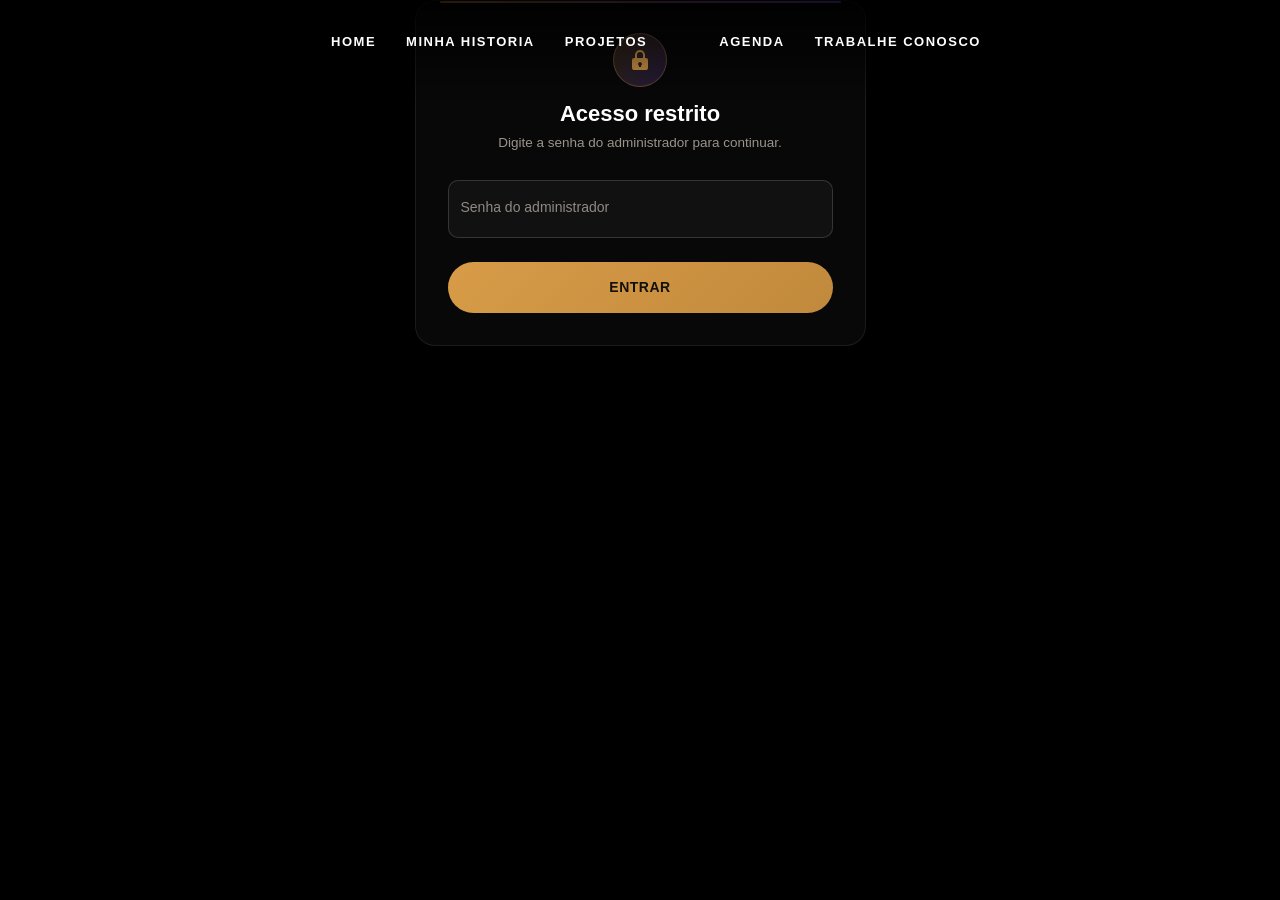
==== commit 4a333320: "Update admin.html" ====
--- a/admin.html
+++ b/admin.html
@@ -4,9 +4,11 @@
     <meta charset="UTF-8">
     <meta name="viewport" content="width=device-width, initial-scale=1.0">
     <link href="https://cdn.jsdelivr.net/npm/bootstrap@5.3.3/dist/css/bootstrap.min.css" rel="stylesheet" integrity="sha384-QWTKZyjpPEjISv5WaRU9OFeRpok6YctnYmDr5pNlyT2bRjXh0JMhjY6hW+ALEwIH" crossorigin="anonymous">
-    <link rel="stylesheet" href="index.css">
+    <link rel="stylesheet" href="index.css?v=20261015">
     <title>JBMUSIC - Painel do administrador</title>
     <meta name="robots" content="noindex, nofollow">
+
+    <link rel="stylesheet" href="painel.css?v=20261015">
 </head>
 <body>
 
@@ -24,13 +26,8 @@
     </header>
 
     <!-- PAINEL DO ADMINISTRADOR -->
-    <section class="admin-section py-5" id="painel">
+    <section class="admin-section" id="painel">
         <div class="container">
-            <div class="text-center mb-5 about-text">
-                <span class="section-label justify-content-center">Painel</span>
-                <h2>Painel do administrador</h2>
-                <p class="section-intro mx-auto">Revise o que chegou pelo site, valide ou não valide e gerencie a agenda.</p>
-            </div>
 
             <!-- LOGIN -->
             <div id="admLogin" class="row justify-content-center">
@@ -56,92 +53,102 @@
 
             <!-- PAINEL -->
             <div id="admPainel" hidden>
-                <div class="adm-topo">
-                    <div class="adm-tabs" role="tablist">
-                        <button type="button" class="adm-tab ativa" data-aba="agendas">Agendas <span class="adm-selo" hidden>0</span></button>
-                        <button type="button" class="adm-tab" data-aba="inscricoes">Trabalhe conosco <span class="adm-selo" hidden>0</span></button>
-                        <button type="button" class="adm-tab" data-aba="mensagens">Mensagens <span class="adm-selo" hidden>0</span></button>
+                <div class="adm-cab">
+                    <div>
+                        <h2>Painel do administrador</h2>
+                        <p>Revise o que chegou pelo site, valide ou não valide e gerencie a agenda.</p>
                     </div>
-                    <div class="adm-topo-acoes">
-                        <button type="button" class="adm-btn adm-btn-neutro" id="admAtualizar">Atualizar</button>
+                    <div class="adm-cab-acoes">
+                        <button type="button" class="adm-btn adm-btn-neutro" id="admAtualizar">&#8635; Atualizar</button>
                         <button type="button" class="adm-btn adm-btn-neutro" id="admSair">Sair</button>
                     </div>
                 </div>
 
+                <div class="adm-resumo" id="admResumo"></div>
+
+                <div class="adm-tabs" role="tablist">
+                    <button type="button" class="adm-tab ativa" data-aba="agendas">Agendas <span class="adm-selo" hidden>0</span></button>
+                    <button type="button" class="adm-tab" data-aba="inscricoes">Trabalhe conosco <span class="adm-selo" hidden>0</span></button>
+                    <button type="button" class="adm-tab" data-aba="mensagens">Mensagens <span class="adm-selo" hidden>0</span></button>
+                </div>
+
                 <div id="admAba-agendas" class="adm-tabpanel" >
-                    <div class="adm-barra-acoes"><button type="button" class="btn btn-agenda adm-novo-btn" id="admNovaToggle">+ Nova agenda</button></div>
+                    <div class="adm-subbarra">
+                        <div id="admFiltros-agendas" class="adm-filtros"></div>
+                        <button type="button" class="btn btn-agenda adm-novo-btn" id="admNovaToggle">+ Nova agenda</button>
+                    </div>
                     <div id="admNovaAgenda" class="form-card adm-nova" hidden>
-                        <div class="form-card-head text-center">
-                            <h3>Adicionar agenda manualmente</h3>
-                            <p>Agendas adicionadas aqui já entram como validadas e aparecem na página pública.</p>
-                        </div>
+                        <div class="adm-nova-titulo">Adicionar agenda manualmente <small>Entra já como validada e aparece na agenda pública.</small></div>
                         <form id="admNovaForm" class="site-form needs-validation" novalidate>
                             <div class="row g-3">
-                            <div class="col-12">
+                            <div class="col-md-4">
                                 <div class="form-floating">
                                     <input type="text" class="form-control" id="admIgreja" placeholder="Igreja" required >
                                     <label for="admIgreja">Igreja</label>
                                     <div class="invalid-feedback">Informe a igreja.</div>
                                 </div>
                             </div>
-                            <div class="col-12">
+                            <div class="col-md-8">
                                 <div class="form-floating">
                                     <input type="text" class="form-control" id="admEndereco" placeholder="Endereço da igreja" required >
                                     <label for="admEndereco">Endereço da igreja</label>
                                     <div class="invalid-feedback">Informe o endereço.</div>
                                 </div>
                             </div>
-                            <div class="col-md-6">
+                            <div class="col-md-3">
                                 <div class="form-floating">
                                     <input type="date" class="form-control" id="admData" placeholder="Dia do evento" required >
                                     <label for="admData">Dia do evento</label>
                                     <div class="invalid-feedback">Escolha o dia.</div>
                                 </div>
                             </div>
-                            <div class="col-md-6">
+                            <div class="col-md-3">
                                 <div class="form-floating">
-                                    <input type="time" class="form-control" id="admHorario" placeholder="Horário do evento" required >
-                                    <label for="admHorario">Horário do evento</label>
+                                    <input type="time" class="form-control" id="admHorario" placeholder="Horário" required >
+                                    <label for="admHorario">Horário</label>
                                     <div class="invalid-feedback">Escolha o horário.</div>
                                 </div>
                             </div>
-                            <div class="col-md-6">
+                            <div class="col-md-3">
                                 <div class="form-floating">
-                                    <input type="text" class="form-control" id="admNome" placeholder="Nome do responsável" required >
-                                    <label for="admNome">Nome do responsável</label>
+                                    <input type="text" class="form-control" id="admNome" placeholder="Responsável" required >
+                                    <label for="admNome">Responsável</label>
                                     <div class="invalid-feedback">Informe o nome.</div>
                                 </div>
                             </div>
-                            <div class="col-md-6">
+                            <div class="col-md-3">
                                 <div class="form-floating">
-                                    <input type="text" class="form-control" id="admCargo" placeholder="Cargo na igreja" required >
-                                    <label for="admCargo">Cargo na igreja</label>
+                                    <input type="text" class="form-control" id="admCargo" placeholder="Cargo" required >
+                                    <label for="admCargo">Cargo</label>
                                     <div class="invalid-feedback">Informe o cargo.</div>
                                 </div>
                             </div>
-                            <div class="col-12">
+                            <div class="col-md-4">
                                 <div class="form-floating">
                                     <input type="tel" class="form-control" id="admContato" placeholder="Contato (WhatsApp)" required inputmode="numeric" data-mask="phone" minlength="14" maxlength="15">
                                     <label for="admContato">Contato (WhatsApp)</label>
                                     <div class="invalid-feedback">Informe um telefone válido com DDD.</div>
                                 </div>
                             </div>
-                            </div>
-                            <div class="adm-form-acoes">
-                                <button type="button" class="adm-btn adm-btn-neutro" id="admNovaCancelar">Cancelar</button>
-                                <button type="submit" class="btn btn-gold">Salvar agenda</button>
+                                <div class="col-md-8 adm-form-acoes">
+                                    <button type="button" class="adm-btn adm-btn-neutro" id="admNovaCancelar">Cancelar</button>
+                                    <button type="submit" class="btn btn-gold">Salvar agenda</button>
+                                </div>
                             </div>
                         </form>
                     </div>
-                    <div id="admFiltros-agendas" class="adm-filtros"></div>
                     <div id="admLista-agendas" class="adm-lista"></div>
                 </div>
                 <div id="admAba-inscricoes" class="adm-tabpanel" hidden>
-                    <div id="admFiltros-inscricoes" class="adm-filtros"></div>
+                    <div class="adm-subbarra">
+                        <div id="admFiltros-inscricoes" class="adm-filtros"></div>
+                    </div>
                     <div id="admLista-inscricoes" class="adm-lista"></div>
                 </div>
                 <div id="admAba-mensagens" class="adm-tabpanel" hidden>
-                    <div id="admFiltros-mensagens" class="adm-filtros"></div>
+                    <div class="adm-subbarra">
+                        <div id="admFiltros-mensagens" class="adm-filtros"></div>
+                    </div>
                     <div id="admLista-mensagens" class="adm-lista"></div>
                 </div>
             </div>
@@ -150,6 +157,6 @@
 
     <!-- JAVASCRIPT INTEGRADO -->
     <script src="./script.js"></script>
-    <script src="./painel.js"></script>
+    <script src="./painel.js?v=20261015"></script>
 </body>
 </html>
